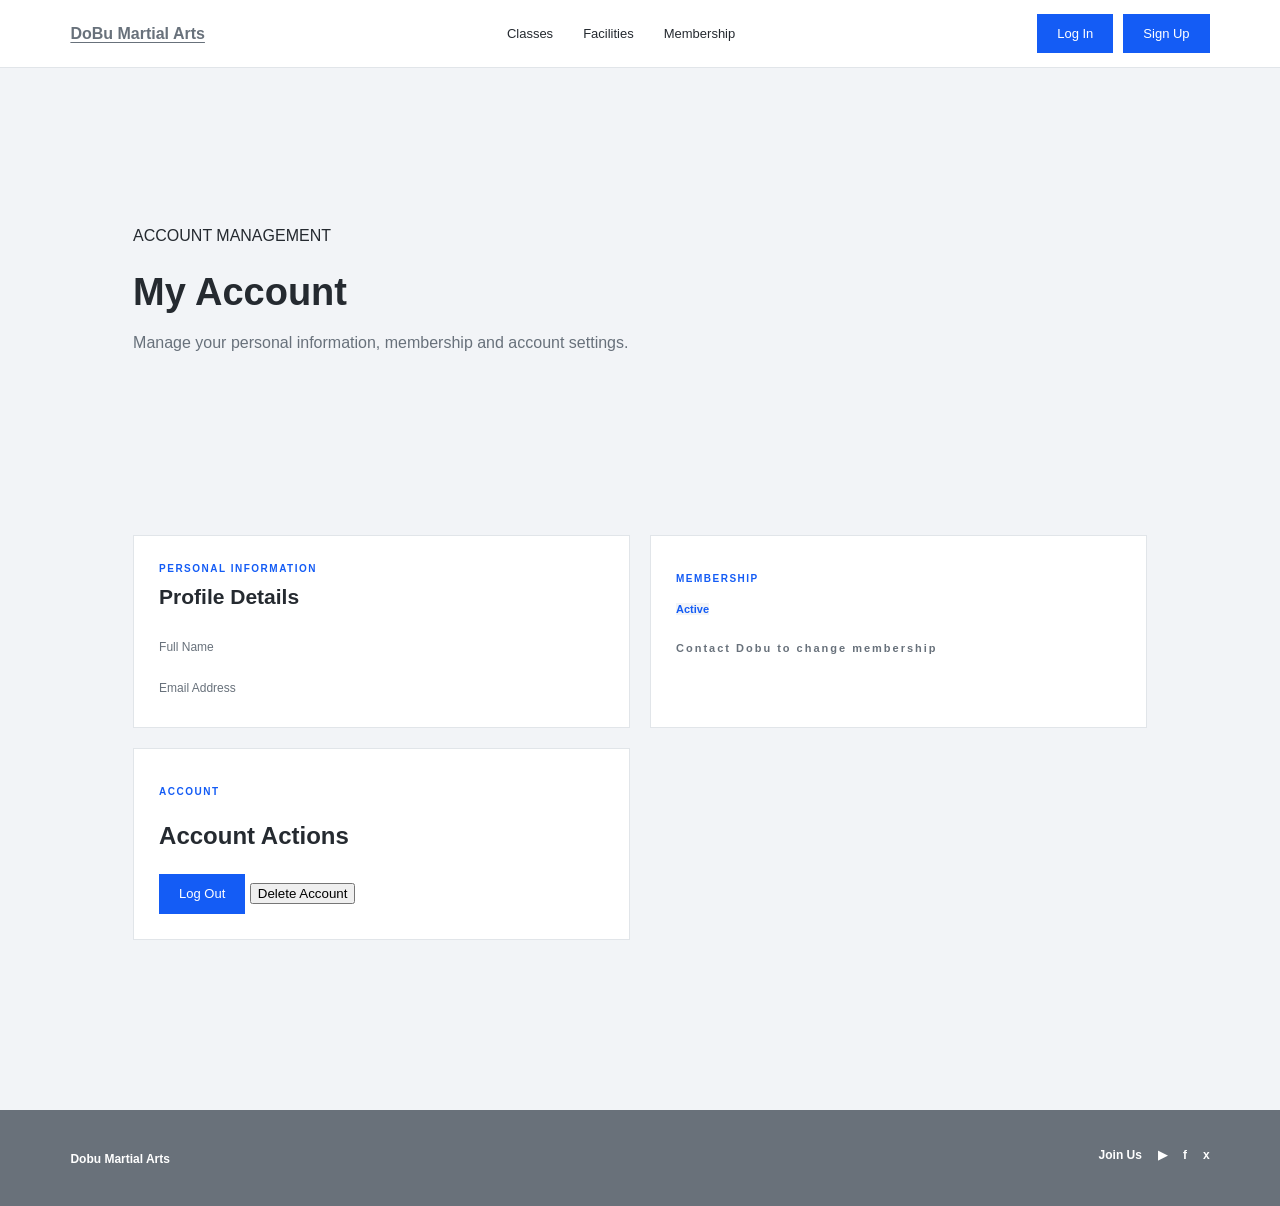
==== account.html @ 9a2881cd "Initial commit" ====
<!DOCTYPE html>
<html lang="en">

<head>
    <meta charset="UTF-8">
    <meta name="viewport" content="width=device-width, initial-scale=1.0">
    <title>Dobu Martial Arts</title>
    <link rel="stylesheet" href="style.css">
    <script src="script.js" defer></script>
</head>

<body>
    <header>
        <a class="brand" href="index.html">DoBu Martial Arts</a>
        <nav>
            <a href="classes.html">Classes</a>
            <a href="facilities.html">Facilities</a>
            <a href="membership.html">Membership</a>
        </nav>
        <div class=headerAccount>
            <a class="btn" href="login.html" id="login">Log In</a>
            <a class="btn" href="signup.html" id="signup">Sign Up</a>
            <a class="btnAccount" href=account.html id="account"> Account</a>
        </div>
    </header>


<main class="page">

    <section class="accountHeader">
        <p class="sectionLabel">ACCOUNT MANAGEMENT</p>
        <h1>My Account</h1>
        <p>Manage your personal information, membership and account settings.</p>
    </section>

    <section class="accountGrid">

        <!-- Personal Information -->
        <div class="accountCard">
            <div class="accountCardHeader">
                <div>
                    <p class="cardLabel">PERSONAL INFORMATION</p>
                    <h2>Profile Details</h2>
                </div>

            </div>

            <div class="accountDetails">
                <div>
                    <span>Full Name</span>
                    <strong id="accountName">Admin</strong>
                </div>

                <div>
                    <span>Email Address</span>
                    <strong id="accountGmail">Admin@gmail.com</strong>
                </div>

            </div>
        </div>


        <!-- Membership -->
        <div class="memberCard">
            <div class="memberCardHeader">
                <div>
                    <p class="cardLabel">MEMBERSHIP</p>
                     <span class="statusBadge">Active</span>

                    <h2 id="currentPlan">Current Plan</h2>
                </div>
            <div class="Contact">
                <p class="lightText"> Contact Dobu to change membership </p>
            </div>
            </div>
        </div>

        <!-- Account Actions -->
        <div class="accountCard dangerCard">
            <div class="account-card-header">
                <div>
                    <p class="cardLabel">ACCOUNT</p>
                    <h2>Account Actions</h2>
                </div>
            </div>

            <p>

            <div class="accountActions">
                <a href="login.html" id="logout" class="btn">
                    Log Out
                </a>

                <button href="login.html" class="dangerButton" id="delete">
                    Delete Account
                </button>
            </div>
        </div>

    </section>

</main>

    <footer>
        <div class="footerLeft">
            <strong> Dobu Martial Arts</strong>
        </div>
        <div class="footerRight">
            <div class="socials">
                <strong>Join Us</strong>
                <a href="https://www.youtube.com">▶</a>
                <a href="https://www.facebook.com">f</a>
                <a href="https://www.x.com">x</a>
            </div>
        </div>
    </footer>


</body>
</html>
---- style.css ----
* {
    box-sizing: border-box;
}

:root {
    /* Primary */
    --color-primary: #145CF5;
    --color-primary-dark: #0D49C7;
    --color-primary-light: #EAF1FF;

    /* Backgrounds */
    --color-background: #F2F4F7;
    --color-surface: #FFFFFF;
    --color-surface-alt: #E9EDF1;

    /* Text */
    --color-text: #252A30;
    --color-text-secondary: #68717B;
    --color-text-light: #FFFFFF;

    /* Borders */
    --color-border: #E1E5E9;
    --color-border-dark: #C9CED4;

    /* Footer */
    --color-footer: #69717A;
    --color-footer-dark: #555D65;

}

html {
    scroll-behavior: smooth;
}

body {
    margin: 0;
    background: var(--color-background);
    color: var(--color-text);
    font-family: Arial, Helvetica, sans-serif;
    line-height: 1.5
}

header{
    height: 68px;
    background: var(--color-surface);
    border-bottom: 1px solid var(--color-border);
    display: flex;
    align-items: center;
    padding: 0 5.5%;
    gap: 32px;
    position: sticky;
    top: 0;
    z-index: 10;
}

header nav{
    display: flex;
    gap: 30px;
    margin: auto;
    font-size: 13px
}

header nav a , footer a{
    color: inherit;
    text-decoration: none
}

header nav a:hover, header nav a:active{
    font-weight: bold;
}

.headerAccount{
    display: flex;
    gap: 10px;
}

.btn{
    display: inline-block;
    border: 1px solid var(--color-primar);
    background: var(--color-primary);
    color: var(--color-text-light) !important;
    padding: 10px 20px;
    text-decoration: none;
    font-size: 13px;
    cursor: pointer;
}

.btn:hover {
    background: var(--color-primary-dark);
    border-color: var(--color-primary-dark);
    color: var(--color-text-light)
}

.btnAccount{
    background: inherit;
    color: var(--color-text);
    padding: 10px 20px;
    font-size: 16px;
    display:none;
}

.btnAccount:hover{
    text-decoration: underline;
}

.brand{
    font-weight: 700;
    color: var(--color-text-secondary);
    text-decoration: underline;
    text-underline-offset: 3px;
    white-space: nowrap
}

footer {
    background: var(--color-footer);
    color: var(--color-text-light);
    padding: 36px 5.5%;
    margin-top: 30px;

    display: flex;
    justify-content: space-between;
    align-items: flex-start;
}

.footerleft {
    border-right: 1px solid var(--color-footer-dark);
}

.footerright {
    display: flex;
    justify-content: space-between;
    align-items: flex-start;
    gap: 50px;
}

footer strong {
    font-size: 12px;
}

footer a {
    font-size: 12px;
}

.socials {
    display: flex;
    justify-content: space-between;
    align-items: flex-start;
    gap: 16px;
    font-weight: 700;
}

.socials a {
    display: inline;
    font-size: 12px;
}

.hero {
    margin: 0 !important;
    min-width: 100% !important;
    min-height: 520px;
    display: flex;
    align-items: center;
    padding: 80px 11%;
    background: linear-gradient(110deg, var(--color-surface) , var(--color-surface-alt))
}


.lightText {
    font-size: 11px;
    letter-spacing: 2px;
    font-weight: 700;
    color: var(--color-text-secondary);
    margin: 0 0 12px
}

.hero h1, .pageIntro h1 {
    font-size: 52px;
    line-height: 1.05;
    margin: 0 0 20px;
    color: var(--color-text)
}

.heroText {
    font-size: 17px;
    color: var(--color-text-secondary);
    max-width: 580px
}

.heroBtn{
    display: flex;
    align-items: center;
    gap: 25px;
    margin-top: 30px
}

.textLink {
    color: var(--color-primary);
    text-decoration: none;
    font-weight: 700;
    font-size: 14px
}

section , .page{
    padding: 70px 5.5%;
    max-width: 1280px;
    margin: auto;
}

.sectionHeading h2 {
    margin: 0;
    font-size: 30px
}
.sectionHeading p {
    max-width: 500px;
    color: var(--color-text-secondary)
}

.cardGrid {
    display: grid;
    gap: 20px
}

.cardGrid.three {
    grid-template-columns: repeat(3, 1fr)
}

.infoCard,.classCard,.facilityCard,.priceCard,.authCard,.instructorCard {
    background: var(--color-background);
    border: 1px solid var(--color-border);
}

.infoCard {
    padding: 28px
}

.infoCard h3{
    margin: 14px 0 8px
}

.infoCard p,
.classCard p,
.facilityCard p,
.priceCard p {
    color: var(--color-text-secondary)
}

.cardNumber {
    color: var(--color-primary);
    font-weight: 700;
    font-size: 12px;
}

.pageIntro h1{
    font-size:42px;
}

.pageIntro P:last-child {
    color: var(--color-text-secondary);
}

.classStrip {
    display: grid;
    grid-template-columns: repeat(4, 1fr);
    gap: 8px;
    margin-bottom: 75px
}

.classCard {
    display:flexbox;
    padding: 22px 14px;
    min-height: 185px
}

.classIcon {
    font-size: 28px;
    margin-bottom: 15px
}

.classCard h3 {
    font-size: 17px;
    margin: 0 0 10px
}

.classCard a {
    font-size: 12px;
    color: var(--color-primary);
    text-decoration: none;
    font-weight: 700;
    margin-top: auto;
}

.timetableSection{
    max-width: 1000px;
    margin: auto
}

.centered {
    text-align: center;
    display: block
}

.centered p {
    margin: 10px auto 30px
}

.tableWrap {
    overflow-x: auto;
    background: var(--color-background);
    border: 1px solid var(--color-border);
}

.tableWrap table {
    width: 100%;
    border-collapse: collapse;
    min-width: 700px
}

.tableWrap th,.tableWrap td{
    padding: 17px;
    border-bottom: 1px solid var(--color-border);
    border-right: 1px solid var(--color-border);
    text-align: center;
    font-size: 13px;
}

.tableWrap thead th{
    background: var(--color-border-dark)
}

.tableWrap tbody th{
    text-align: left;
}

.tableWrap small{
    color: var(--color-text-secondary)
}

.facilityGrid {
    display: grid;
    grid-template-columns: 1fr 1fr;
    gap: 36px 20px
}

.facilityCard {
    display: grid;
    grid-template-columns: 1fr;
    overflow: hidden;
    border-color: var(--color-border-dark);
    border-width: 3px;
}

.facilityImage{
    height: 230px;
    width: 100%;
    display: flex;
    align-items: center;
    justify-content: center;
    font-weight: 700;
    letter-spacing: 2px;
    color: var(--color-background);
    background: var(--color-footer);
    object-fit:cover;

}

.facilityCard div:last-child {
    padding: 24px;
}

.facilityCard h2{
    margin:  0 0 0px;
}

.pricingGrid {
    display: grid;
    grid-template-columns: repeat(3, 1fr);
    gap: 20px
}

.priceCard {
    padding: 32px
}

.priceCard:hover {
    border: 2px solid var(--color-primary)
}

.priceCard h2 {
    font-size: 34px;
    margin: 8px 0
}

.priceCard h2 span{
    font-size: 13px;
    color: var(--color-text-secondary);
    font-weight: 400
}

.priceCard ul , .instructorDetails ul{
    padding-left: 20px;
    min-height: 115px;
}

.priceCard li , .instructorDetails li{
    margin: 9px 0
}

.authPage{
    min-height: calc(100vh - 68px);
    display: flex;
    justify-content: center;
    align-items: center;
    padding: 50px 20px
}

.authCard{
    width: min(440px, 100%);
    padding: 35px
}

.authCard h1{
    margin-top: 0px;
}

.authCard label{
    display: block;
    font-size: 13px;
    font-weight: 700;
    margin: 18px 0
}

.authCard input, .authCard select{
    width: 100%;
    display: block;
    margin-top: 7px;
    padding: 12px;
    border: 1px solid var(--color-border);
    background: var(--color-background);
    font: inherit

}

.authCard .bth{
    width: 100%;
    margin-top: 10px;
}

.authNote{
    text-align: center;
    font-size: 13px;
    color: var(--color-text-secondary);
}

.authNote a {
    color: var(--color-primary)
}

.instructorsSection{
    margin-top: 80px;
    padding-top: 70px;
    border-top: 1px solid var(--color-border);
}

.instructorGrid{
    display: grid;
    grid-template-columns: repeat(1, 1fr);
    gap: 20px;
}

.instructorCard{
    display: flex;
    align-items: center;
    min-height: 220px;

}

.instructorImage{
    width: 100%;
    max-width: 300px;
    height: 300px;
    object-fit: cover;
    border-radius: 10px;
    display: block;
    margin: 0 auto 15px;
}
.instructor{
    width: 40%;
    text-align: center;
}

.instructor span{
    display: block;
    font-weight: 600;

}
.instructorInfo{
    flex: 1;
    padding:24;
}

.instructorRole{
    margin: 0 0 6px;
    color: var(--color-primary);
    font-size: 10px;
    font-weight: 700;
    letter-spacing: 1.5px;
}

.instructorInfo h3{
    margin: 0 0 10px;
    font-size: 21px;
}

.instructorInfo p {
    margin: 0 0 18px;
    color: var(--color-text-secondary);
    font-size: 13px;
}

.instructorDetails{
    display: flex;
    flex-wrap: wrap;
    gap: 8px;
}

.accountHeader{
    margin-bottom: 40px
}

.accountHeader h1 {
    margin: 5px 0 10px;
    font-size: 38px;
}

.accountHeader p:last-child {
    color: var(--color-text-secondary);
    margin: 0;
}

.sectionLable,
.cardLabel {
    color: var(--color-primary);
    font-size: 10px;
    font-weight: 700;
    letter-spacing: 1.5px;
}

.accountGrid {
    display: grid;
    grid-template-columns: repeat(2, 1fr);
    gap: 20px;
}

.accountCard, .memberCard{
    background: var(--color-surface);
    border: 1px solid var(--color-border);
    padding: 25px;

}

.memberCard > div:last-child {
    margin-top: auto;
}

.accountCardHeader {
    display: flex;
    justify-content: space-between;
    align-items: flex-start;
    margin-bottom: 25px;
}

.accountCardHeader h2 {
    margin: 5px 0 0;
    font-size: 21px;
}

.accountCardHeader .cardLabel {
    margin: 0;
}

.accountDetails {
    display: grid;
    gap: 18px;
}

.accountDetails div {
    display: flex;
    flex-direction: column;
    gap: 5px;
}

.accountDetails span,
.membershipInfo span {
    color: var(--color-text-secondary);
    font-size: 12px;
}

.accountDetails strong {
    font-size: 14px;
}

.statusBadge {
    background: var(--color-background);
    color: var(--color-primary);
    font-size: 11px;
    font-weight: 700;
}


@media(max-width:850px){
    header {
        padding: 0 4%;
        gap: 14px
    }
    header nav{
        gap: 12px
    }
    .cardGrid.three , .pricingGrid , .facilityGrid{
        grid-template-columns: 1fr
    }
    .classStrip{
        grid-template-columns: repeat(2, 1fr);
    }
    .hero h1 {
        font: size 42px;;
    }
    .sectionHeading{
        display:block
    }
    .priceCard.featured{
        transform:none
    }

    .instructorCard {
        flex-direction: column;
        gap: 20px;
    }

    .instructor {
        width: 100%;
        border-bottom: var(--color-border-dark);
    }

    .instructorInfo {
        
        width: 100%;
        text-align: center;
    }
    .instructorDetails{
        display: inline-block;
        text-align: left;
        padding-left: 20px;
    }
}

@media(max-width:600px){

    header{
        height: auto;
        min-height: 68px;
        padding: 12px 5%;
        display: flex;
        flex-wrap: wrap;
        gap: 12px;
    }

    header nav {
        order: 3;
        width: 100%;
        margin: 0;
        padding-top: 8px;

        display: flex;
        justify-content: center;
        gap: 25px;

        border-top: 1px solid var(--color-border);

    }
    .brand{
        font-size: 14px;
    }
    .headerAccount{
        margin-left: auto;
        gap: 6px;
    }

    .headerAccount .btn {
        padding: 8px 12px;
        font-size: 12px;

    }

    header nav a{
        font-size: 12px;
    }

    .hero{
        padding: 65px 7%;
    }

    .hero h1{
        font-size: 38px
    }

    .page{
        padding: 50px 5%;
    }

    .pageIntro h1{
        font-size: 34px
    }

    .classStrip{
        grid-template-columns: 1fr
    }

    .facilityImage{
        height:190px
    }
}
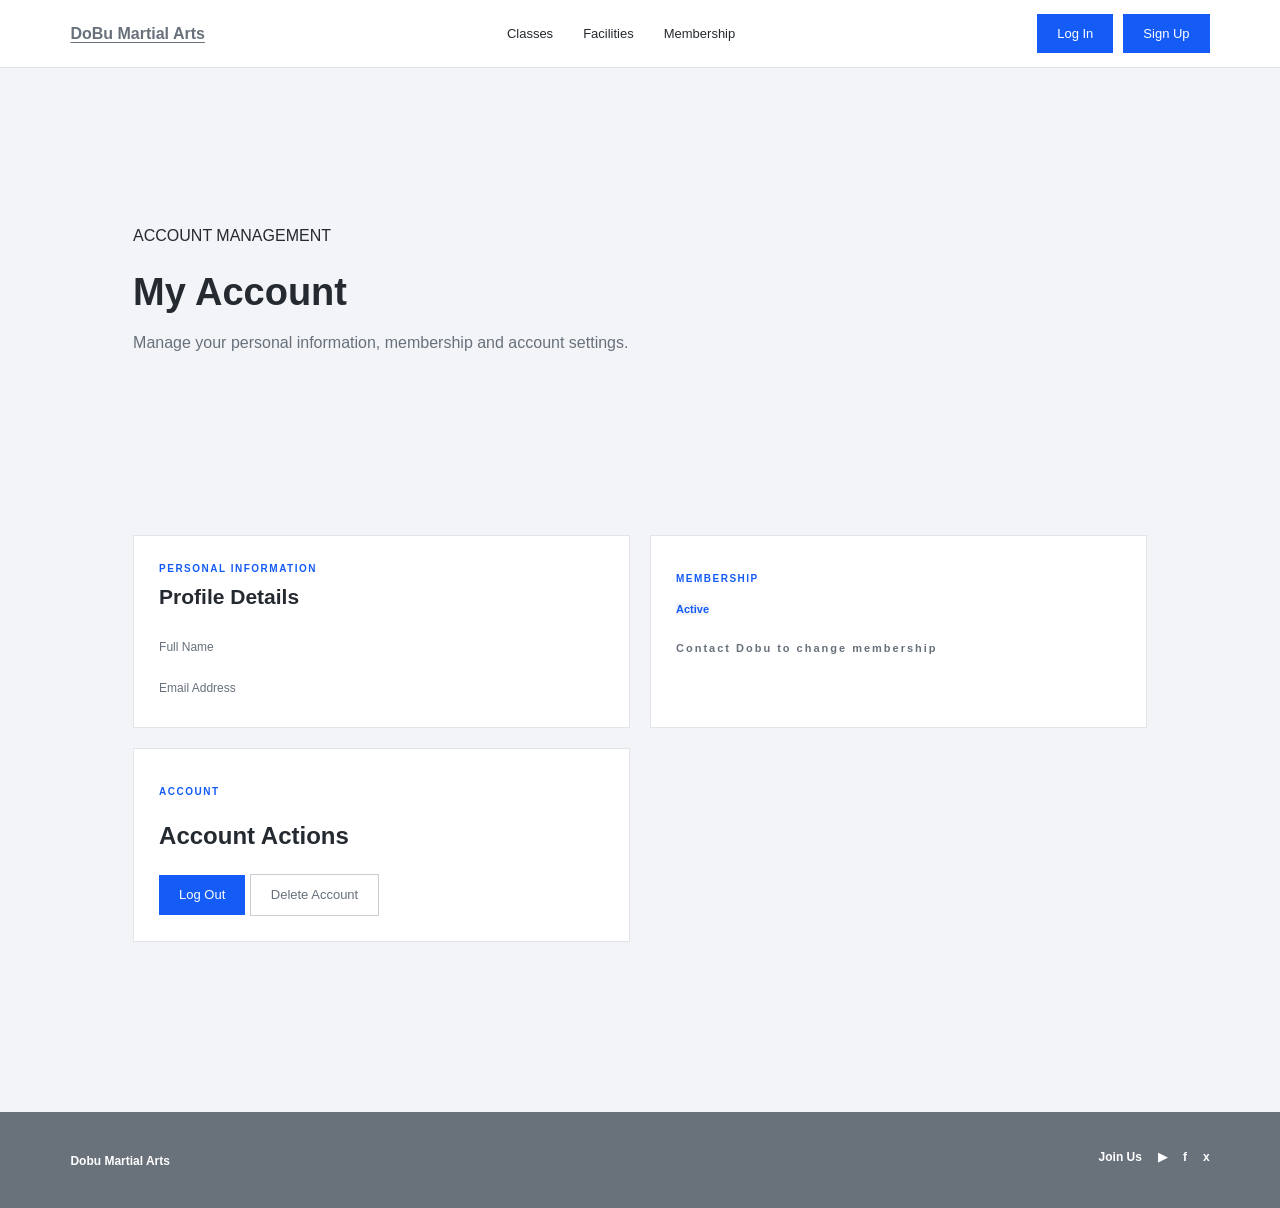
==== commit bf979eab: "Validation Update" ====
--- a/account.html
+++ b/account.html
@@ -91,9 +91,9 @@
                     Log Out
                 </a>
 
-                <button href="login.html" class="dangerButton" id="delete">
+                <a href="login.html" class="dangerButton" id="delete">
                     Delete Account
-                </button>
+                </a>
             </div>
         </div>
 
--- a/style.css
+++ b/style.css
@@ -85,9 +85,19 @@
     cursor: pointer;
 }
 
+.dangerButton{
+    display: inline-block;
+    border: 1px solid var(--color-border-dark);
+    background: none;
+    color: var(--color-text-secondary) !important;
+    padding: 10px 20px;
+    text-decoration: none;
+    font-size: 13px;
+    cursor: pointer;
+}
+
 .btn:hover {
     background: var(--color-primary-dark);
-    border-color: var(--color-primary-dark);
     color: var(--color-text-light)
 }
 
@@ -233,7 +243,7 @@
     padding: 28px
 }
 
-.infoCard h3{
+.infoCard h2{
     margin: 14px 0 8px
 }
 
@@ -266,7 +276,6 @@
 }
 
 .classCard {
-    display:flexbox;
     padding: 22px 14px;
     min-height: 185px
 }
@@ -276,7 +285,7 @@
     margin-bottom: 15px
 }
 
-.classCard h3 {
+.classCard h2 {
     font-size: 17px;
     margin: 0 0 10px
 }
@@ -374,11 +383,17 @@
 .pricingGrid {
     display: grid;
     grid-template-columns: repeat(3, 1fr);
-    gap: 20px
+    gap: 24px
 }
 
 .priceCard {
-    padding: 32px
+    padding: 32px;
+    display: flex;
+    flex-direction: column;
+}
+
+.priceCard .btn{
+    margin-top: auto;
 }
 
 .priceCard:hover {
@@ -495,7 +510,7 @@
 }
 .instructorInfo{
     flex: 1;
-    padding:24;
+    padding:24px;
 }
 
 .instructorRole{
@@ -506,7 +521,7 @@
     letter-spacing: 1.5px;
 }
 
-.instructorInfo h3{
+.instructorInfo h2{
     margin: 0 0 10px;
     font-size: 21px;
 }
@@ -606,6 +621,10 @@
     font-weight: 700;
 }
 
+#dangerButton{
+
+}
+
 
 @media(max-width:850px){
     header {
@@ -622,7 +641,7 @@
         grid-template-columns: repeat(2, 1fr);
     }
     .hero h1 {
-        font: size 42px;;
+        font-size: 42px;
     }
     .sectionHeading{
         display:block
@@ -651,6 +670,7 @@
         text-align: left;
         padding-left: 20px;
     }
+
 }
 
 @media(max-width:600px){
@@ -718,4 +738,4 @@
     .facilityImage{
         height:190px
     }
-}+}
